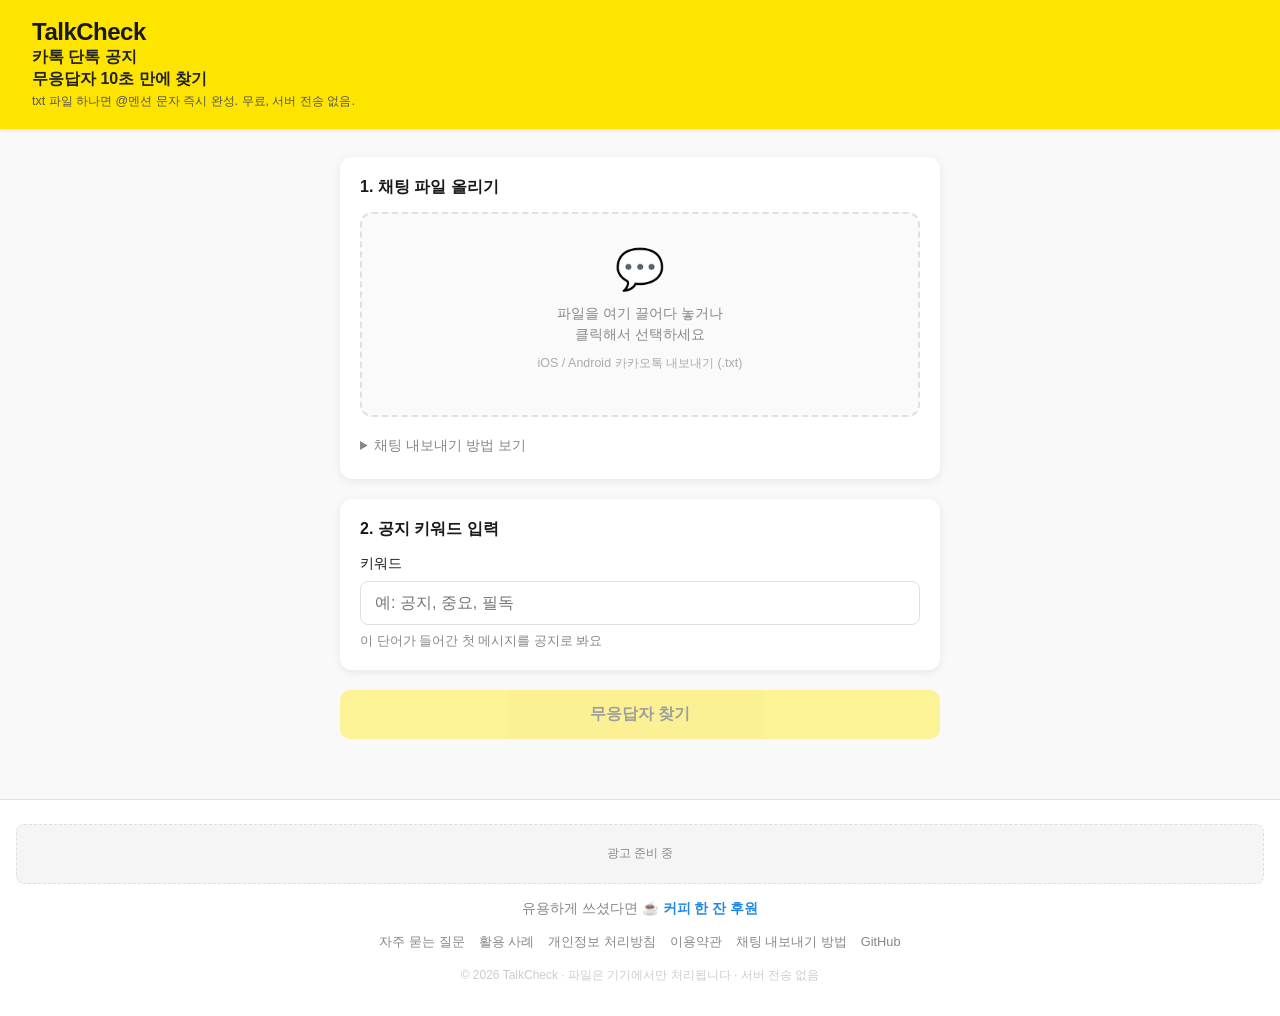
==== index.html @ 3c37f183 "feat(legal): privacy.html AdSense 광고 쿠키 항목 추가 + 이용약관 링크 AdSense 정책 준수를 위해 제3자 쿠키(Google AdSense) 공지 " ====
<!DOCTYPE html>
<html lang="ko">
<head>
  <meta charset="UTF-8">
  <meta name="viewport" content="width=device-width, initial-scale=1.0">
  <title>카톡 단톡 무응답자 10초 만에 찾기 — TalkCheck</title>
  <meta name="description" content="카카오톡 대화 내보내기 .txt 파일을 올리면 공지 확인 안 한 멤버를 자동으로 찾아드려요. @멘션 텍스트 즉시 완성. 모든 처리는 브라우저 내부 — 서버 전송 0. 완전 무료.">
  <meta name="keywords" content="카톡 공지 확인 안 한 사람, 카카오톡 단톡방 무응답자, 카톡 공지 읽씹, 단체방 공지 멘션, 카카오톡 대화 내보내기 분석">
  <meta name="author" content="TalkCheck">
  <link rel="canonical" href="https://dorisurararara-crypto.github.io/talkcheck/">
  <meta property="og:type" content="website">
  <meta property="og:url" content="https://dorisurararara-crypto.github.io/talkcheck/">
  <meta property="og:title" content="카톡 단톡 무응답자 10초 만에 찾기 — TalkCheck">
  <meta property="og:description" content="공지 보내고 누가 확인 안 했는지 일일이 세는 거 그만. txt 파일 하나면 @멘션 문자 즉시 완성. 서버 전송 0.">
  <meta property="og:image" content="https://dorisurararara-crypto.github.io/talkcheck/pwa/icons/icon-512.png">
  <meta property="og:locale" content="ko_KR">
  <meta name="twitter:card" content="summary_large_image">
  <meta name="twitter:title" content="카톡 단톡 무응답자 10초 만에 찾기 — TalkCheck">
  <meta name="twitter:description" content="txt 파일 드래그 → 키워드 입력 → @멘션 완성. 무료, 서버 없음.">
  <meta name="theme-color" content="#FEE500">
  <meta name="apple-mobile-web-app-title" content="톡체크">
  <meta name="apple-mobile-web-app-capable" content="yes">
  <link rel="stylesheet" href="css/style.css">
  <link rel="manifest" href="pwa/manifest.json">
  <link rel="icon" href="favicon.svg" type="image/svg+xml">
  <script type="application/ld+json">
  {
    "@context": "https://schema.org",
    "@type": "WebApplication",
    "name": "TalkCheck",
    "alternateName": "톡체크",
    "description": "카카오톡 단체 채팅방 대화 내보내기 파일로 공지 무응답자를 찾아 @멘션 텍스트를 자동 생성합니다. 서버 전송 0, 완전 무료.",
    "url": "https://dorisurararara-crypto.github.io/talkcheck/",
    "applicationCategory": "UtilitiesApplication",
    "operatingSystem": "Any",
    "inLanguage": "ko-KR",
    "featureList": [
      "카카오톡 iOS/Android 내보내기 파일 자동 감지",
      "공지 키워드 지정 무응답자 추출",
      "@멘션 텍스트 원클릭 생성",
      "브라우저 내부 처리 — 서버 전송 없음",
      "PWA 오프라인 지원"
    ],
    "offers": {
      "@type": "Offer",
      "price": "0",
      "priceCurrency": "KRW"
    },
    "screenshot": "https://dorisurararara-crypto.github.io/talkcheck/pwa/icons/icon-512.png"
  }
  </script>
  <!-- GoatCounter 분석 (무료 100k/월) -->
  <script data-goatcounter="https://talkcheck.goatcounter.com/count"
          async src="//gc.zgo.at/count.js"></script>
  <!-- AdSense placeholder — 승인 후 pub ID 교체 -->
  <!-- <script async src="https://pagead2.googlesyndication.com/pagead/js/adsbygoogle.js?client=ca-pub-0000000000000000" crossorigin="anonymous"></script> -->
</head>
<body>
  <header>
    <div>
      <div class="logo">TalkCheck</div>
      <div class="subtitle">카톡 단톡 공지<br>무응답자 10초 만에 찾기</div>
      <p class="hero-subhead">txt 파일 하나면 @멘션 문자 즉시 완성. 무료, 서버 전송 없음.</p>
    </div>
  </header>

  <main>
    <!-- Step 1: 파일 업로드 -->
    <div class="card">
      <h2>1. 채팅 파일 올리기</h2>
      <div class="drop-zone" id="dropZone" role="button" tabindex="0" aria-label="채팅 파일 선택 또는 드래그앤드롭">
        <span class="icon">💬</span>
        <p>파일을 여기 끌어다 놓거나<br>클릭해서 선택하세요</p>
        <p style="font-size:0.78rem;margin-top:8px;color:#aaa">iOS / Android 카카오톡 내보내기 (.txt)</p>
        <p class="file-name" id="fileName" aria-live="polite"></p>
      </div>
      <input type="file" id="fileInput" accept=".txt" aria-hidden="true">

      <details style="margin-top:16px;">
        <summary style="cursor:pointer;font-size:0.85rem;color:#888;padding:4px 0;">채팅 내보내기 방법 보기</summary>
        <div class="how-to" style="margin-top:12px;">
          <ol>
            <li><strong>iOS:</strong> 채팅방 → 우측 상단 메뉴 → 대화 내용 내보내기 → 파일로 저장</li>
            <li><strong>Android:</strong> 채팅방 → 우측 상단 ⋮ → 채팅방 서랍 → 채팅방 관리 → 대화내용 내보내기</li>
          </ol>
        </div>
      </details>
    </div>

    <!-- Step 2: 공지 키워드 -->
    <div class="card">
      <h2>2. 공지 키워드 입력</h2>
      <div class="input-group">
        <label for="keyword">키워드</label>
        <input type="text" id="keyword" placeholder="예: 공지, 중요, 필독" maxlength="50" autocomplete="off">
        <p class="input-hint">이 단어가 들어간 첫 메시지를 공지로 봐요</p>
      </div>
    </div>

    <!-- 실행 버튼 -->
    <button class="btn btn-primary" id="analyzeBtn" disabled>
      무응답자 찾기
    </button>

    <!-- 로딩 -->
    <div class="loading" id="loading" aria-live="polite">분석 중...</div>

    <!-- 에러 -->
    <div class="error-msg" id="errorMsg" role="alert" aria-live="assertive"></div>

    <!-- 결과 -->
    <div id="resultSection" aria-live="polite">
      <!-- 공지 정보 -->
      <div class="card">
        <div class="announcement-info" id="announcementInfo"></div>
        <div class="result-meta" id="resultMeta"></div>

        <!-- 무응답자 없음 -->
        <div class="no-result" id="noNonResponders" style="display:none;">
          <span class="icon">✅</span>
          모든 멤버가 응답했어요! ✅
        </div>

        <!-- 무응답자 있음 -->
        <div id="nonResponderSection" style="display:none;">
          <div class="responder-status" id="responderStatus"></div>
          <ul class="nonresponder-list" id="nonResponderList"></ul>

          <h2 style="font-size:0.95rem;margin-bottom:8px;">@멘션 텍스트</h2>
          <div class="mention-box" id="mentionBox" aria-label="복사할 멘션 텍스트"></div>
          <button class="btn btn-copy" id="copyBtn">
            📋 복사하기
          </button>
        </div>
      </div>
    </div>
  </main>

  <footer>
    <!-- AdSense placeholder -->
    <div class="footer-ads" id="adsPlaceholder">
      <!-- AdSense 승인 후 아래 주석 해제
      <ins class="adsbygoogle"
           style="display:block"
           data-ad-client="ca-pub-0000000000000000"
           data-ad-slot="XXXXXXXXXX"
           data-ad-format="auto"
           data-full-width-responsive="true"></ins>
      -->
      광고 준비 중
    </div>

    <!-- Toss 도네이션 -->
    <div class="footer-donate">
      유용하게 쓰셨다면 ☕ <a href="https://toss.me/dorisurararara" target="_blank" rel="noopener" id="tossLink"><strong>커피 한 잔 후원</strong></a>
    </div>

    <div class="footer-links">
      <a href="docs/faq.html">자주 묻는 질문</a>
      <a href="docs/use-cases.html">활용 사례</a>
      <a href="docs/privacy.html">개인정보 처리방침</a>
      <a href="docs/terms.html">이용약관</a>
      <a href="docs/how-to-export.html">채팅 내보내기 방법</a>
      <a href="https://github.com/dorisurararara-crypto/talkcheck" target="_blank" rel="noopener">GitHub</a>
    </div>

    <div style="font-size:0.75rem;color:#ccc;">
      &copy; 2026 TalkCheck · 파일은 기기에서만 처리됩니다 · 서버 전송 없음
    </div>
  </footer>

  <script src="js/parser.js"></script>
  <script src="js/analyzer.js"></script>
  <script src="js/ui.js"></script>
  <script src="js/analytics.js"></script>
  <script>
    // ── 앱 초기화 ──
    const dropZone = document.getElementById('dropZone');
    const fileInput = document.getElementById('fileInput');
    const fileNameEl = document.getElementById('fileName');
    const keywordInput = document.getElementById('keyword');
    const analyzeBtn = document.getElementById('analyzeBtn');
    const loading = document.getElementById('loading');
    const errorMsg = document.getElementById('errorMsg');
    const resultSection = document.getElementById('resultSection');
    const announcementInfo = document.getElementById('announcementInfo');
    const resultMeta = document.getElementById('resultMeta');
    const noNonResponders = document.getElementById('noNonResponders');
    const nonResponderSection = document.getElementById('nonResponderSection');
    const responderStatus = document.getElementById('responderStatus');
    const nonResponderList = document.getElementById('nonResponderList');
    const mentionBox = document.getElementById('mentionBox');
    const copyBtn = document.getElementById('copyBtn');

    let parsedData = null;

    // 키워드 저장/복원
    const KEYWORD_KEY = 'talkcheck.lastKeyword';
    const saved = localStorage.getItem(KEYWORD_KEY);
    if (saved) keywordInput.value = saved;
    keywordInput.addEventListener('input', () => {
      localStorage.setItem(KEYWORD_KEY, keywordInput.value);
    });

    // 파일 피커 초기화
    initFilePicker(dropZone, fileInput, async (file) => {
      fileNameEl.textContent = file.name;
      showError('');
      loading.classList.add('visible');
      analyzeBtn.disabled = true;

      try {
        const text = await readFileAsText(file);
        parsedData = parseKakaoTxt(text);

        if (parsedData.format === 'unknown') {
          showError('카카오톡 txt 파일만 됩니다. 채팅방 → 대화 내보내기 → 파일로 저장 후 다시 올려보세요.');
          parsedData = null;
        } else {
          analyzeBtn.disabled = false;
          trackEvent('file_parsed');
        }
      } catch (e) {
        showError('파일을 읽을 수 없어요. 카카오톡 최신 버전으로 다시 내보내기 해보세요.');
        parsedData = null;
      } finally {
        loading.classList.remove('visible');
      }
    });

    // 분석 실행
    analyzeBtn.addEventListener('click', () => {
      if (!parsedData) return;
      const keyword = keywordInput.value.trim();
      if (!keyword) {
        showError('공지 키워드를 입력해주세요.');
        keywordInput.focus();
        return;
      }

      showError('');
      const { messages, members, format } = parsedData;
      const { announcedAt, announcerAuthor, matched } = detectAnnouncement(messages, keyword);

      if (!matched) {
        showError(`"${keyword}"가 포함된 공지를 찾지 못했어요. 키워드를 바꿔보세요. 채팅에서 실제 쓴 단어 그대로 입력하면 잘 돼요.`);
        return;
      }

      const { responders, nonResponders } = computeNonResponders(messages, members, announcedAt, announcerAuthor);
      const mentionText = buildMentionText(nonResponders);

      // 공지 정보 표시
      announcementInfo.innerHTML =
        `📢 공지: <strong>${announcerAuthor}</strong> · ${formatDate(announcedAt)}`;

      // 결과 메타
      resultMeta.innerHTML =
        `전체 <span>${members.size}명</span> 중 <span>${responders.length}명</span> 응답 완료`;

      if (nonResponders.length === 0) {
        noNonResponders.style.display = 'block';
        nonResponderSection.style.display = 'none';
      } else {
        noNonResponders.style.display = 'none';
        nonResponderSection.style.display = 'block';

        // 배지
        responderStatus.innerHTML =
          `<span class="badge badge-red">${nonResponders.length}명이 아직 응답 안 했어요</span>` +
          `<span class="badge badge-green">✓ ${responders.length}명 응답 완료</span>`;

        // 무응답자 목록
        nonResponderList.innerHTML = nonResponders
          .map(name => `<li>${escapeHtml(name)}</li>`)
          .join('');

        // 멘션 텍스트
        mentionBox.textContent = mentionText;
      }

      resultSection.classList.add('visible');
      resultSection.scrollIntoView({ behavior: 'smooth', block: 'start' });
      trackEvent('result_shown');
    });

    // 복사 버튼
    copyBtn.addEventListener('click', async () => {
      const text = mentionBox.textContent;
      const ok = await copyToClipboard(text);
      if (ok) {
        copyBtn.textContent = '✓ 복사됐어요';
        copyBtn.classList.add('copied');
        setTimeout(() => {
          copyBtn.textContent = '📋 복사하기';
          copyBtn.classList.remove('copied');
        }, 2000);
        trackEvent('result_copied');
      }
    });

    // 유틸
    function showError(msg) {
      if (msg) {
        errorMsg.textContent = msg;
        errorMsg.classList.add('visible');
        resultSection.classList.remove('visible');
      } else {
        errorMsg.textContent = '';
        errorMsg.classList.remove('visible');
      }
    }

    function formatDate(date) {
      if (!date) return '';
      return date.toLocaleString('ko-KR', {
        month: 'long', day: 'numeric',
        hour: '2-digit', minute: '2-digit'
      });
    }

    function escapeHtml(str) {
      return str
        .replace(/&/g, '&amp;')
        .replace(/</g, '&lt;')
        .replace(/>/g, '&gt;')
        .replace(/"/g, '&quot;')
        .replace(/'/g, '&#039;');
    }

    // Toss 후원 클릭 추적
    const tossLink = document.getElementById('tossLink');
    if (tossLink) {
      tossLink.addEventListener('click', () => trackEvent('toss_donate_click'));
    }

    // PWA 서비스 워커 등록 — 루트 상대 경로 (GitHub Pages 서브디렉토리 호환)
    if ('serviceWorker' in navigator) {
      navigator.serviceWorker.register('./service-worker.js').catch(() => {});
    }
  </script>
</body>
</html>
---- css/style.css ----
/* style.css — 모바일 우선 (375px 기준) */

:root {
  --primary: #FEE500;       /* 카카오 노란색 */
  --primary-dark: #E6CF00;
  --bg: #f9f9f9;
  --surface: #ffffff;
  --text: #191919;
  --text-muted: #888;
  --border: #e0e0e0;
  --danger: #e53935;
  --success: #43a047;
  --radius: 12px;
  --shadow: 0 2px 8px rgba(0,0,0,0.08);
}

* {
  box-sizing: border-box;
  margin: 0;
  padding: 0;
}

html {
  font-size: 16px;
  -webkit-tap-highlight-color: transparent;
}

body {
  font-family: -apple-system, BlinkMacSystemFont, 'Segoe UI', 'Apple SD Gothic Neo', sans-serif;
  background: var(--bg);
  color: var(--text);
  min-height: 100vh;
  display: flex;
  flex-direction: column;
}

/* ── Header ── */
header {
  background: var(--primary);
  padding: 16px 20px;
  display: flex;
  align-items: center;
  gap: 10px;
  box-shadow: 0 1px 4px rgba(0,0,0,0.1);
}

header .logo {
  font-size: 1.5rem;
  font-weight: 700;
  color: var(--text);
  letter-spacing: -0.5px;
}

header .subtitle {
  font-size: 1rem;
  font-weight: 600;
  color: #222;
  line-height: 1.35;
}

header .hero-subhead {
  font-size: 0.78rem;
  color: #555;
  margin: 4px 0 0;
  line-height: 1.4;
}

/* ── Main ── */
main {
  flex: 1;
  max-width: 600px;
  width: 100%;
  margin: 0 auto;
  padding: 20px 16px 40px;
  display: flex;
  flex-direction: column;
  gap: 20px;
}

/* ── Card ── */
.card {
  background: var(--surface);
  border-radius: var(--radius);
  padding: 20px;
  box-shadow: var(--shadow);
}

.card h2 {
  font-size: 1rem;
  font-weight: 600;
  margin-bottom: 14px;
  color: var(--text);
}

/* ── Drop Zone ── */
.drop-zone {
  border: 2px dashed var(--border);
  border-radius: var(--radius);
  padding: 32px 16px;
  text-align: center;
  cursor: pointer;
  transition: border-color 0.2s, background 0.2s;
  background: #fafafa;
}

.drop-zone:hover,
.drop-zone.drag-over {
  border-color: var(--primary-dark);
  background: #fffde7;
}

.drop-zone .icon {
  font-size: 2.5rem;
  margin-bottom: 10px;
  display: block;
}

.drop-zone p {
  color: var(--text-muted);
  font-size: 0.9rem;
  line-height: 1.5;
}

.drop-zone .file-name {
  margin-top: 10px;
  font-size: 0.85rem;
  font-weight: 500;
  color: var(--text);
  word-break: break-all;
}

/* ── Input group ── */
.input-group {
  display: flex;
  flex-direction: column;
  gap: 8px;
}

.input-group label {
  font-size: 0.9rem;
  font-weight: 500;
  color: var(--text);
}

.input-group input[type="text"] {
  width: 100%;
  padding: 12px 14px;
  border: 1.5px solid var(--border);
  border-radius: 8px;
  font-size: 1rem;
  outline: none;
  transition: border-color 0.2s;
  background: var(--surface);
  color: var(--text);
}

.input-group input[type="text"]:focus {
  border-color: var(--primary-dark);
}

.input-hint {
  font-size: 0.8rem;
  color: var(--text-muted);
}

/* ── Buttons ── */
.btn {
  display: inline-flex;
  align-items: center;
  justify-content: center;
  gap: 6px;
  padding: 14px 20px;
  border: none;
  border-radius: 10px;
  font-size: 1rem;
  font-weight: 600;
  cursor: pointer;
  transition: opacity 0.15s, transform 0.1s;
  width: 100%;
  -webkit-appearance: none;
}

.btn:active {
  transform: scale(0.97);
}

.btn-primary {
  background: var(--primary);
  color: var(--text);
}

.btn-primary:hover {
  background: var(--primary-dark);
}

.btn-primary:disabled {
  opacity: 0.4;
  cursor: not-allowed;
}

.btn-secondary {
  background: #f0f0f0;
  color: var(--text);
}

.btn-secondary:hover {
  background: #e4e4e4;
}

.btn-copy {
  background: var(--success);
  color: #fff;
}

.btn-copy:hover {
  opacity: 0.9;
}

.btn-copy.copied {
  background: #2e7d32;
}

/* ── File input hidden ── */
#fileInput {
  display: none;
}

/* ── Results ── */
#resultSection {
  display: none;
}

#resultSection.visible {
  display: block;
}

.result-meta {
  font-size: 0.85rem;
  color: var(--text-muted);
  margin-bottom: 12px;
}

.result-meta span {
  font-weight: 600;
  color: var(--text);
}

.responder-status {
  display: flex;
  gap: 8px;
  margin-bottom: 16px;
  flex-wrap: wrap;
}

.badge {
  display: inline-block;
  padding: 4px 10px;
  border-radius: 20px;
  font-size: 0.8rem;
  font-weight: 500;
}

.badge-green {
  background: #e8f5e9;
  color: #2e7d32;
}

.badge-red {
  background: #ffebee;
  color: #c62828;
}

.nonresponder-list {
  list-style: none;
  display: flex;
  flex-wrap: wrap;
  gap: 8px;
  margin-bottom: 16px;
}

.nonresponder-list li {
  background: #fff3e0;
  border: 1px solid #ffe0b2;
  border-radius: 8px;
  padding: 6px 12px;
  font-size: 0.9rem;
  font-weight: 500;
  color: #e65100;
}

.mention-box {
  background: #f5f5f5;
  border-radius: 8px;
  padding: 14px;
  font-size: 0.95rem;
  line-height: 1.6;
  word-break: break-all;
  margin-bottom: 12px;
  border: 1px solid var(--border);
  min-height: 56px;
  color: var(--text);
}

/* ── No result ── */
.no-result {
  text-align: center;
  padding: 20px 0;
  color: var(--success);
}

.no-result .icon {
  font-size: 2rem;
  display: block;
  margin-bottom: 8px;
}

/* ── Error ── */
.error-msg {
  background: #ffebee;
  border: 1px solid #ef9a9a;
  border-radius: 8px;
  padding: 12px 14px;
  font-size: 0.9rem;
  color: var(--danger);
  display: none;
}

.error-msg.visible {
  display: block;
}

/* ── Announcement info ── */
.announcement-info {
  font-size: 0.85rem;
  color: var(--text-muted);
  background: #e3f2fd;
  border-radius: 8px;
  padding: 10px 14px;
  margin-bottom: 14px;
  border-left: 3px solid #1e88e5;
}

/* ── Footer ── */
footer {
  background: var(--surface);
  border-top: 1px solid var(--border);
  padding: 24px 16px 32px;
  text-align: center;
  font-size: 0.85rem;
  color: var(--text-muted);
  display: flex;
  flex-direction: column;
  gap: 16px;
}

.footer-ads {
  min-height: 60px;
  display: flex;
  align-items: center;
  justify-content: center;
  background: #f5f5f5;
  border-radius: 8px;
  color: var(--text-muted);
  font-size: 0.75rem;
  border: 1px dashed var(--border);
}

.footer-donate {
  font-size: 0.85rem;
}

.footer-donate a {
  color: #1e88e5;
  text-decoration: none;
}

.footer-links {
  display: flex;
  gap: 14px;
  justify-content: center;
  flex-wrap: wrap;
}

.footer-links a {
  color: var(--text-muted);
  text-decoration: none;
  font-size: 0.8rem;
}

.footer-links a:hover {
  text-decoration: underline;
}

/* ── Loading ── */
.loading {
  display: none;
  text-align: center;
  padding: 20px;
  color: var(--text-muted);
  font-size: 0.9rem;
}

.loading.visible {
  display: block;
}

/* ── How-to ── */
.how-to {
  font-size: 0.85rem;
  color: var(--text-muted);
  line-height: 1.7;
}

.how-to ol {
  padding-left: 20px;
}

.how-to ol li {
  margin-bottom: 6px;
}

/* ── Responsive ── */
@media (min-width: 600px) {
  header {
    padding: 18px 32px;
  }
  main {
    padding: 28px 0 60px;
  }
}
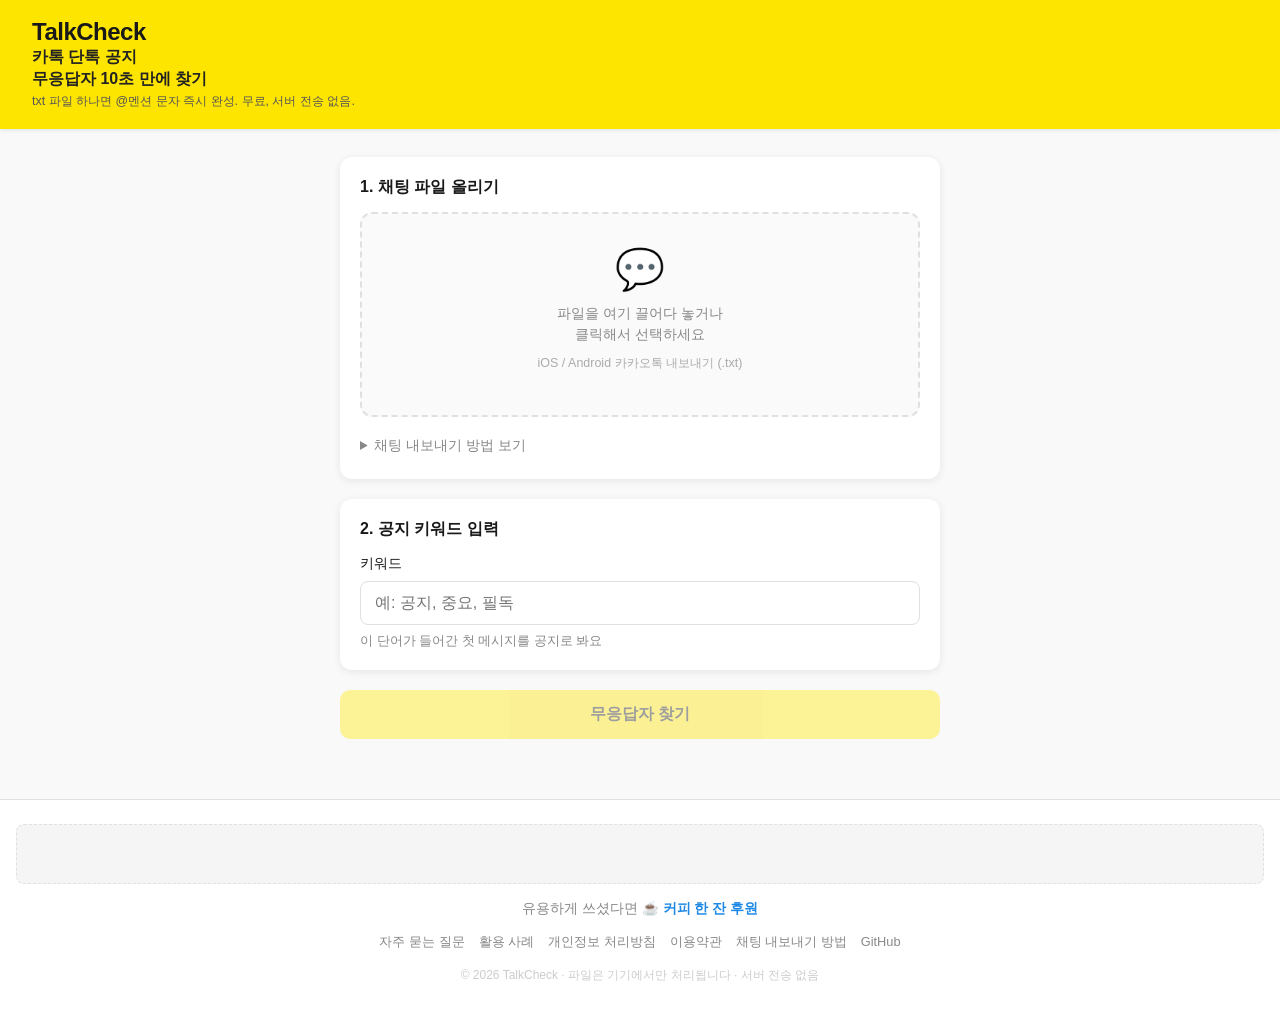
==== commit ade341ad: "feat(adsense): AdSense 활성화 — pub-8170207135799034 pub ID 교체" ====
--- a/index.html
+++ b/index.html
@@ -12,11 +12,14 @@
   <meta property="og:url" content="https://dorisurararara-crypto.github.io/talkcheck/">
   <meta property="og:title" content="카톡 단톡 무응답자 10초 만에 찾기 — TalkCheck">
   <meta property="og:description" content="공지 보내고 누가 확인 안 했는지 일일이 세는 거 그만. txt 파일 하나면 @멘션 문자 즉시 완성. 서버 전송 0.">
-  <meta property="og:image" content="https://dorisurararara-crypto.github.io/talkcheck/pwa/icons/icon-512.png">
+  <meta property="og:image" content="https://dorisurararara-crypto.github.io/talkcheck/og-image.png">
+  <meta property="og:image:width" content="1200">
+  <meta property="og:image:height" content="630">
   <meta property="og:locale" content="ko_KR">
   <meta name="twitter:card" content="summary_large_image">
   <meta name="twitter:title" content="카톡 단톡 무응답자 10초 만에 찾기 — TalkCheck">
   <meta name="twitter:description" content="txt 파일 드래그 → 키워드 입력 → @멘션 완성. 무료, 서버 없음.">
+  <meta name="twitter:image" content="https://dorisurararara-crypto.github.io/talkcheck/og-image.png">
   <meta name="theme-color" content="#FEE500">
   <meta name="apple-mobile-web-app-title" content="톡체크">
   <meta name="apple-mobile-web-app-capable" content="yes">
@@ -46,14 +49,14 @@
       "price": "0",
       "priceCurrency": "KRW"
     },
-    "screenshot": "https://dorisurararara-crypto.github.io/talkcheck/pwa/icons/icon-512.png"
+    "screenshot": "https://dorisurararara-crypto.github.io/talkcheck/og-image.png"
   }
   </script>
   <!-- GoatCounter 분석 (무료 100k/월) -->
   <script data-goatcounter="https://talkcheck.goatcounter.com/count"
           async src="//gc.zgo.at/count.js"></script>
-  <!-- AdSense placeholder — 승인 후 pub ID 교체 -->
-  <!-- <script async src="https://pagead2.googlesyndication.com/pagead/js/adsbygoogle.js?client=ca-pub-0000000000000000" crossorigin="anonymous"></script> -->
+  <!-- AdSense placeholder — 승인 후 activate_adsense.sh 실행 시 ca-pub-PLACEHOLDER → 실 ID 교체 -->
+  <script async src="https://pagead2.googlesyndication.com/pagead/js/adsbygoogle.js?client=pub-8170207135799034" crossorigin="anonymous"></script>
 </head>
 <body>
   <header>
@@ -131,6 +134,14 @@
           <button class="btn btn-copy" id="copyBtn">
             📋 복사하기
           </button>
+
+          <!-- Toss 도네이션 CTA — 복사 직후 최고 전환 시점 -->
+          <div class="donate-cta" id="donateCta" style="display:none;">
+            <p class="donate-text">도움이 됐다면 ☕ 커피 한 잔 후원해주세요</p>
+            <a class="btn btn-donate" href="https://toss.me/dorisurararara" target="_blank" rel="noopener" id="tossCta">
+              토스로 후원하기
+            </a>
+          </div>
         </div>
       </div>
     </div>
@@ -139,15 +150,13 @@
   <footer>
     <!-- AdSense placeholder -->
     <div class="footer-ads" id="adsPlaceholder">
-      <!-- AdSense 승인 후 아래 주석 해제
       <ins class="adsbygoogle"
            style="display:block"
-           data-ad-client="ca-pub-0000000000000000"
-           data-ad-slot="XXXXXXXXXX"
+           data-ad-client="pub-8170207135799034"
+           data-ad-slot="6361552920"
            data-ad-format="auto"
            data-full-width-responsive="true"></ins>
-      -->
-      광고 준비 중
+      <script>(adsbygoogle = window.adsbygoogle || []).push({});</script>
     </div>
 
     <!-- Toss 도네이션 -->
@@ -172,6 +181,7 @@
   <script src="js/parser.js"></script>
   <script src="js/analyzer.js"></script>
   <script src="js/ui.js"></script>
+  <script src="js/ab.js"></script>
   <script src="js/analytics.js"></script>
   <script>
     // ── 앱 초기화 ──
@@ -295,11 +305,21 @@
           copyBtn.textContent = '📋 복사하기';
           copyBtn.classList.remove('copied');
         }, 2000);
-        trackEvent('result_copied');
+        trackEvent('result_copied');        // 변형 미분리 (범용 집계)
+        trackEventAB('copy_btn_click');     // A/B lift 계산용
+        // 복사 성공 시 Toss CTA 노출
+        const donateCta = document.getElementById('donateCta');
+        if (donateCta) donateCta.style.display = 'block';
       }
     });
 
     // 유틸
+    // Toss CTA 클릭 추적
+    const tossCta = document.getElementById('tossCta');
+    if (tossCta) {
+      tossCta.addEventListener('click', () => trackEvent('toss_cta_click'));
+    }
+
     function showError(msg) {
       if (msg) {
         errorMsg.textContent = msg;
--- a/css/style.css
+++ b/css/style.css
@@ -428,3 +428,36 @@
     padding: 28px 0 60px;
   }
 }
+
+/* ── Donate CTA (result 화면 inline) ── */
+.donate-cta {
+  margin-top: 20px;
+  padding: 16px;
+  background: #fffbe6;
+  border: 1px solid #f0d800;
+  border-radius: var(--radius);
+  text-align: center;
+}
+
+.donate-text {
+  font-size: 0.9rem;
+  color: var(--text-muted);
+  margin-bottom: 12px;
+}
+
+.btn-donate {
+  display: inline-block;
+  background: #FEE500;
+  color: #191919;
+  font-weight: 700;
+  font-size: 0.95rem;
+  padding: 12px 28px;
+  border-radius: 8px;
+  text-decoration: none;
+  transition: background 0.15s;
+}
+
+.btn-donate:hover,
+.btn-donate:active {
+  background: #E6CF00;
+}
